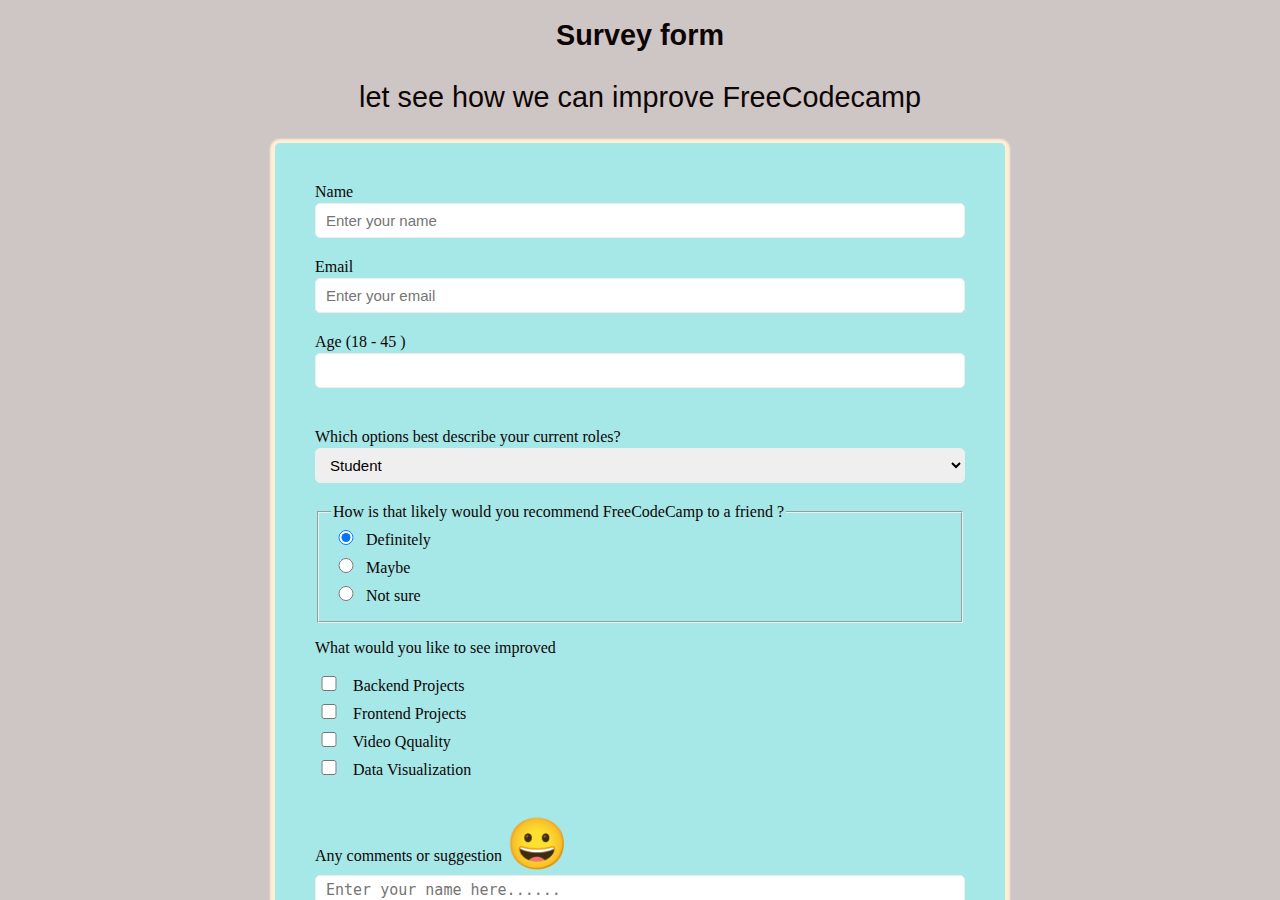
==== index.html @ bad51269 "first commit" ====
<html lang="en">
  <head>
    <meta charset="UTF-8" />
    <meta name="viewport" content="width=device-width, initial-scale=1.0" />
    <meta http-equiv="X-UA-Compatible" content="ie=edge" />
    <title>Survey form</title>
    <link href="index.css" rel="stylesheet" />
    <link
      href="https://fonts.googleapis.com/css?family=Caveat|Caveat+Brush&display=swap"
      rel="stylesheet"
    />
  </head>

  <body>
    <div class="main">
      <h1 id="title">Survey form</h1>
      <p id="description">let see how we can improve FreeCodecamp</p>
      <div class="main-content">
        <div class="form-content">
          <form action="" method="GET">
            <!-- Name -->
            <label for="name">Name</label>
            <input
              type="text"
              id="name"
              name="name"
              placeholder="Enter your name"
              required
            />
            <!-- Email -->
            <label for="email">Email</label>
            <input
              type="email"
              id="email"
              name="email"
              placeholder="Enter your email"
              required
            />
            <!-- Age -->
            <label for="number">Age (18 - 45 )</label>
            <input
              type="number"
              id="number"
              name="number"
              min="18"
              max="45"
              required
            />
            <option value="student"></option>

            <!-- Roles -->
            <label for="dropdown">
              Which options best describe your current roles?</label
            >
            <select id="dropdown">
              <option value="Student" disabled selected>Student</option>
              <option value="Undergraduate">Undergraduate</option>
              <option value="Core holder">Core holder</option>
              <option value="Bsc holder">Bsc holder</option>
              <option value="Associates">Associates</option>
              <option value="PhD holder">PhD holder</option>
              <option value="others">others</option>
            </select>

           
         <fieldset>

            <legend> How is that
                likely would you recommend FreeCodeCamp to a friend ?</legend>
            <input type="radio" name="recommend" id="definitely" value="definitely" checked><label for="definitely">Definitely</label><br>

            <input type="radio" name="recommend" id="maybe" value="maybe" ><label for="maybe">Maybe</label><br>

            <input type="radio"  name="recommend"id="not-sure" value="not-sure"><label for="not-sure">Not sure</label><br>

        </fieldset>
         
        
            <p>What would you like to see improved</p>
            <input type="checkbox" name="backend-projects" id="backend-projects" value="Backend projects"></input>
            <label for="Backend projects">Backend Projects</label><br>

            <input type="checkbox" name="frontend-projects" id="frontend-projects" value="frontend-projects"></input>
            <label for="frontend-projects">Frontend Projects</label><br>

            <input type="checkbox" name="video-quality" id="video-quality" value="video-quality"></input>
            <label for="video-quality">Video Qquality</label><br>

            <input type="checkbox" name="data-visualization" id="data-visualization" value="data-visualization"></input>
            <label for="video-quality">Data Visualization</label><br>

            <label for="comments">Any comments or suggestion <b>&#128512;</b> </label>
            <textarea rows="4" column="50" id="comments" placeholder="Enter your name here......"></textarea>

            <button type="submit" id="submit">Submit</button>
          </form>
        </div>
      </div>
    </div>
  </body>
</html>
---- index.css ----
body {
  font-family: "tahoma";
}
.main {
  position: fixed;
  top: 0;
  bottom: 0;
  right: 0;
  left: 0;
  color: rgb(14, 5, 5);
  overflow-y: scroll;
  top: 0;
}
.main::after {
  content: "";
  background: rgb(206, 197, 197);
  position: fixed;
  top: 0;
  right: 0;
  left: 0;
  bottom: 0;
}
.main > p,
.main > h1 {
  text-align: center;
  position: relative;
  font-size: 1.8em;
  font-family: sans-serif;
  z-index: 2;
  margin-bottom: ;
}
.main-content {
  background: rgb(166, 231, 231);
  max-width: 650px;
  display: flex;
  flex-direction: column;
  padding: 40px;
  margin: 0 auto;
  margin-bottom: 40px;
  border-radius: 5px;
  z-index: 2;
  position: relative;
  box-shadow: 0px 1px 2px 5px papayawhip;
}
#name,
#email,
#number,
#dropdown,
#comments {
  display: block;
  width: 100%;
  height: 35px;
  padding: 5px 10px;
  color: #000000;
  border: 1px solid #eeeeee;
  border-radius: 5px;
  font-size: 15px;
  margin-bottom: 20px;
  outline-color: rgb(250, 244, 236);
}
label[for="name"],
label[for="email"],
label[for="number"],
label[for="dropdown"],
label[for="comments"] {
  margin-bottom: 2px;
  display: inline-block;
}
#backend-projects,
#frontend-projects,
#video-quality,
#data-visualization,
fieldset input {
  height: 15px;
  width: 20px;
  margin-right: 10px;
  margin-bottom: 10px;
}

#comments {
  min-height: 180px;
}
b {
  font-size: 50px;
}
label[for="comments"] {
  margin-top: 30px;
}
#submit {
  width: 100%;
  display: block;
  padding: 0.75rem;
  background: rgb(32, 140, 248);
  cursor: pointer;
  color: #ffff;
  font-size: 20px;
  border: 0;
  border-radius: 2px;
  letter-spacing: 1px;
}
#submit:hover {
  background-color: rgb(31, 134, 252);
}
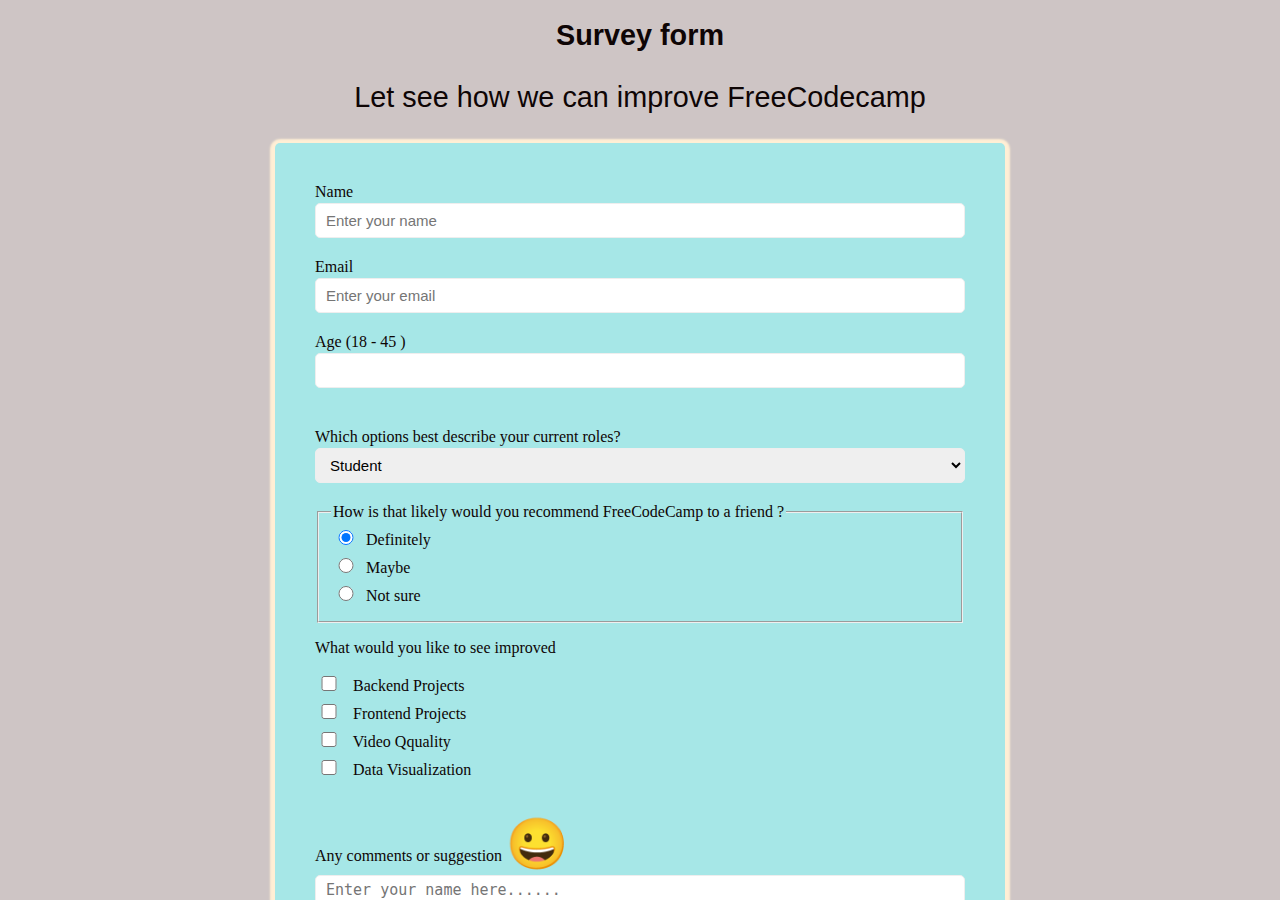
==== commit 7c0e9b68: "Update index.html" ====
--- a/index.html
+++ b/index.html
@@ -14,7 +14,7 @@
   <body>
     <div class="main">
       <h1 id="title">Survey form</h1>
-      <p id="description">let see how we can improve FreeCodecamp</p>
+      <p id="description">Let see how we can improve FreeCodecamp</p>
       <div class="main-content">
         <div class="form-content">
           <form action="" method="GET">
@@ -36,6 +36,7 @@
               placeholder="Enter your email"
               required
             />
+            <span></span>
             <!-- Age -->
             <label for="number">Age (18 - 45 )</label>
             <input
@@ -71,7 +72,7 @@
 
             <input type="radio" name="recommend" id="maybe" value="maybe" ><label for="maybe">Maybe</label><br>
 
-            <input type="radio"  name="recommend"id="not-sure" value="not-sure"><label for="not-sure">Not sure</label><br>
+            <input type="radio"  name="recommend" id="not-sure" value="not-sure"><label for="not-sure">Not sure</label><br>
 
         </fieldset>
          
@@ -97,5 +98,6 @@
         </div>
       </div>
     </div>
+    <script src="script.js"></script>
   </body>
 </html>
--- a/index.css
+++ b/index.css
@@ -9,7 +9,7 @@
   left: 0;
   color: rgb(14, 5, 5);
   overflow-y: scroll;
-  top: 0;
+  
 }
 .main::after {
   content: "";
@@ -27,7 +27,6 @@
   font-size: 1.8em;
   font-family: sans-serif;
   z-index: 2;
-  margin-bottom: ;
 }
 .main-content {
   background: rgb(166, 231, 231);
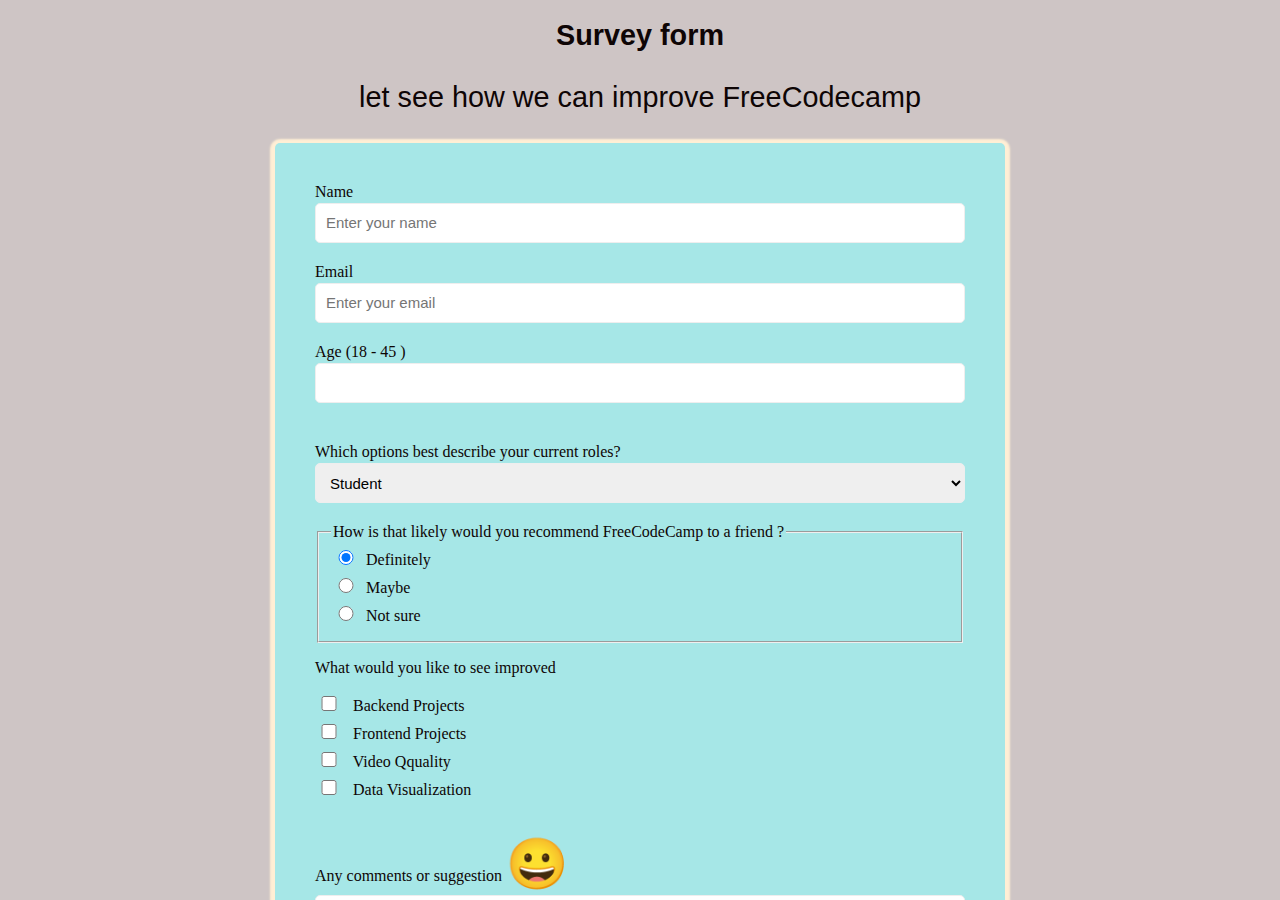
==== commit 6b725292: "modify readme file and update index file" ====
--- a/index.html
+++ b/index.html
@@ -14,10 +14,10 @@
   <body>
     <div class="main">
       <h1 id="title">Survey form</h1>
-      <p id="description">Let see how we can improve FreeCodecamp</p>
+      <p id="description">let see how we can improve FreeCodecamp</p>
       <div class="main-content">
         <div class="form-content">
-          <form action="" method="GET">
+          <form action="" method="GET" id="form">
             <!-- Name -->
             <label for="name">Name</label>
             <input
@@ -26,6 +26,7 @@
               name="name"
               placeholder="Enter your name"
               required
+              
             />
             <!-- Email -->
             <label for="email">Email</label>
@@ -62,9 +63,8 @@
               <option value="PhD holder">PhD holder</option>
               <option value="others">others</option>
             </select>
-
-           
-         <fieldset>
+         
+            <fieldset>
 
             <legend> How is that
                 likely would you recommend FreeCodeCamp to a friend ?</legend>
--- a/index.css
+++ b/index.css
@@ -48,7 +48,7 @@
 #comments {
   display: block;
   width: 100%;
-  height: 35px;
+  height: 40px;
   padding: 5px 10px;
   color: #000000;
   border: 1px solid #eeeeee;
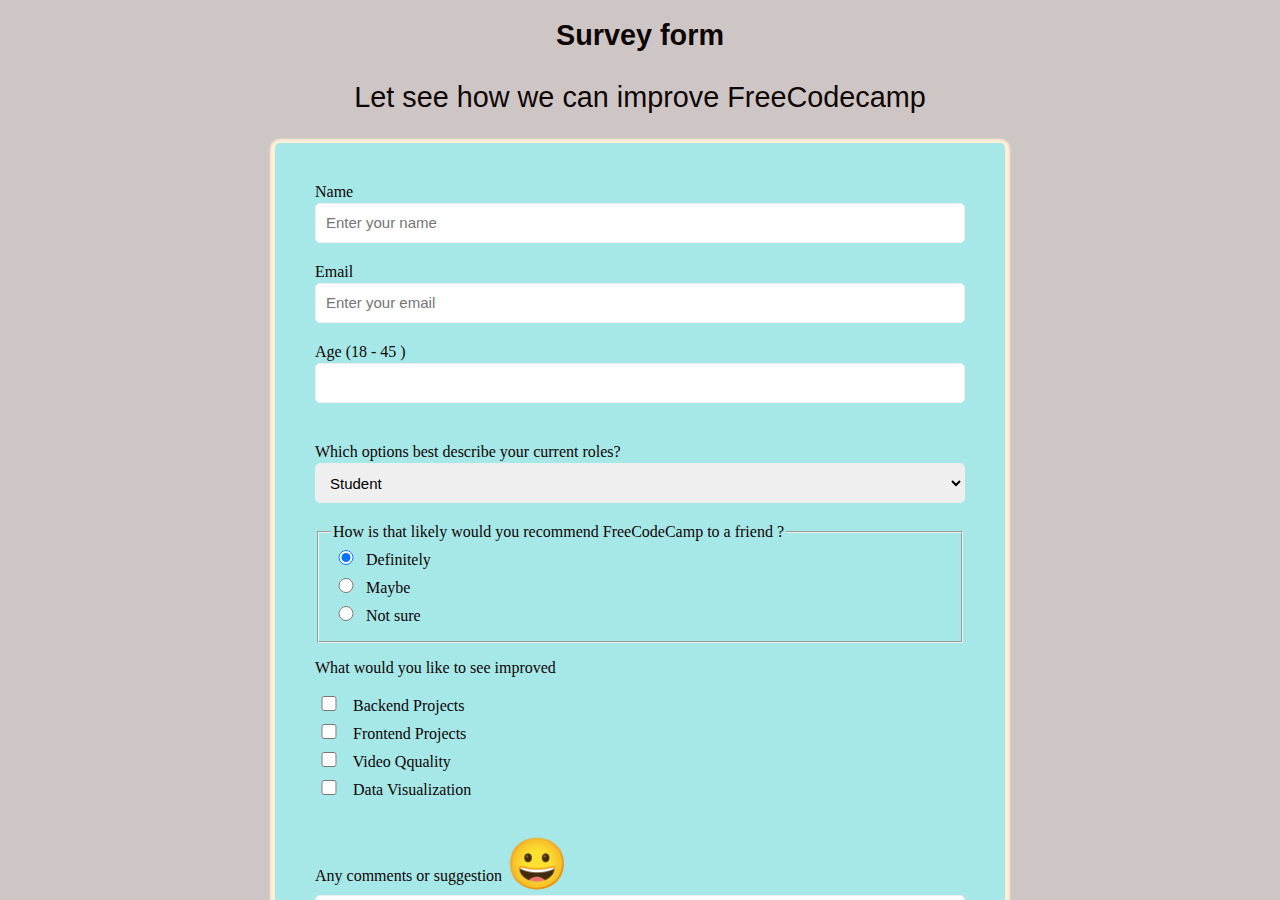
==== commit b220db0c: "update changes" ====
--- a/index.html
+++ b/index.html
@@ -14,7 +14,7 @@
   <body>
     <div class="main">
       <h1 id="title">Survey form</h1>
-      <p id="description">let see how we can improve FreeCodecamp</p>
+      <p id="description">Let see how we can improve FreeCodecamp</p>
       <div class="main-content">
         <div class="form-content">
           <form action="" method="GET" id="form">
